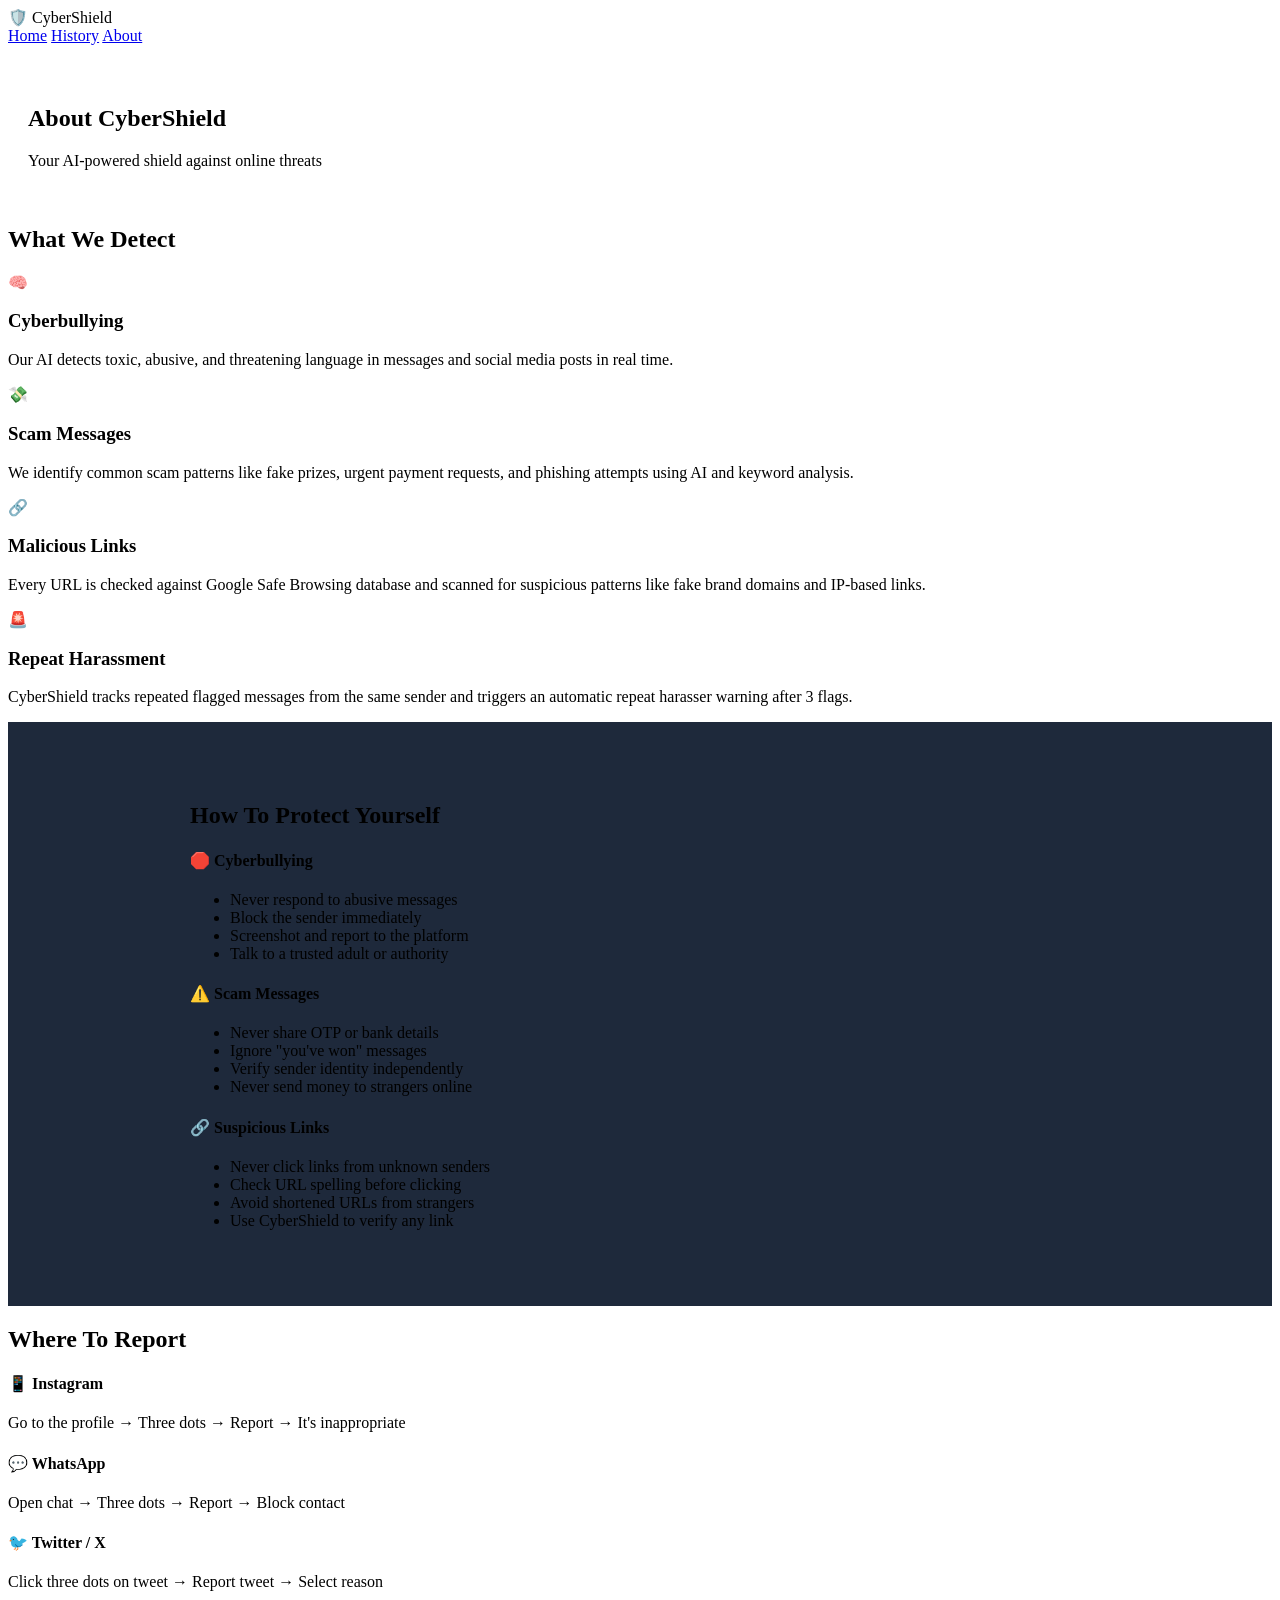
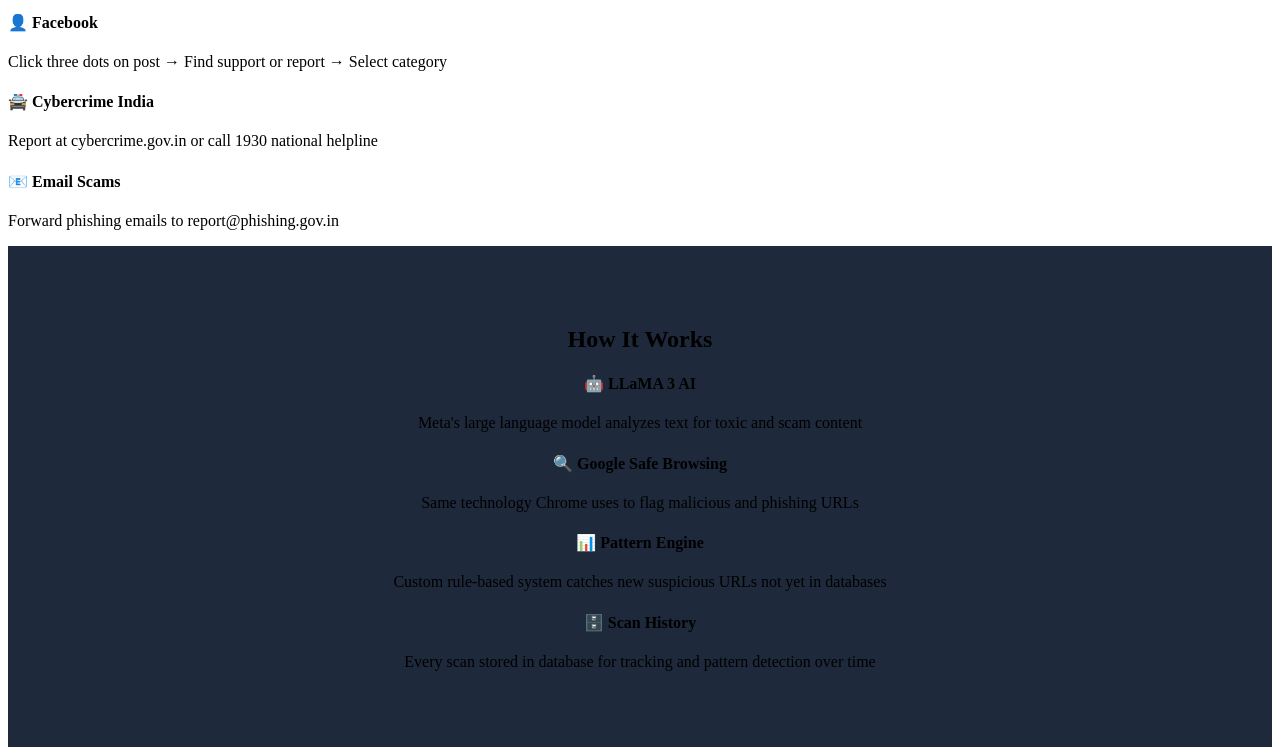
==== templates/about.html @ 7a64b75e "initial commit" ====
<!DOCTYPE html>
<html lang="en">
<head>
    <meta charset="UTF-8">
    <meta name="viewport" content="width=device-width, initial-scale=1.0">
    <title>CyberShield — About</title>
    <link rel="stylesheet" href="{{ url_for('static', filename='css/style.css') }}">
    <link href="https://fonts.googleapis.com/css2?family=Inter:wght@400;600;700;800&display=swap" rel="stylesheet">
</head>
<body>

    <!-- NAVBAR -->
    <nav class="navbar">
        <div class="logo">🛡️ CyberShield</div>
        <div class="nav-links">
            <a href="/">Home</a>
            <a href="/history">History</a>
            <a href="/about">About</a>
        </div>
    </nav>

    <!-- HEADER -->
    <section class="hero" style="padding: 40px 20px 20px;">
        <h1>About <span class="highlight">CyberShield</span></h1>
        <p>Your AI-powered shield against online threats</p>
    </section>

    <!-- WHAT WE DETECT -->
    <section class="about-section">
        <h2 class="section-title">What We Detect</h2>
        <div class="about-grid">

            <div class="about-card">
                <div class="about-icon">🧠</div>
                <h3>Cyberbullying</h3>
                <p>Our AI detects toxic, abusive, and threatening language in messages and social media posts in real time.</p>
            </div>

            <div class="about-card">
                <div class="about-icon">💸</div>
                <h3>Scam Messages</h3>
                <p>We identify common scam patterns like fake prizes, urgent payment requests, and phishing attempts using AI and keyword analysis.</p>
            </div>

            <div class="about-card">
                <div class="about-icon">🔗</div>
                <h3>Malicious Links</h3>
                <p>Every URL is checked against Google Safe Browsing database and scanned for suspicious patterns like fake brand domains and IP-based links.</p>
            </div>

            <div class="about-card">
                <div class="about-icon">🚨</div>
                <h3>Repeat Harassment</h3>
                <p>CyberShield tracks repeated flagged messages from the same sender and triggers an automatic repeat harasser warning after 3 flags.</p>
            </div>

        </div>
    </section>

    <!-- HOW TO SPOT -->
    <section class="about-section" style="background: #1e293b; padding: 60px 20px;">
        <div style="max-width: 900px; margin: 0 auto;">
            <h2 class="section-title">How To Protect Yourself</h2>
            <div class="tips-grid">

                <div class="tip-card">
                    <h4>🛑 Cyberbullying</h4>
                    <ul>
                        <li>Never respond to abusive messages</li>
                        <li>Block the sender immediately</li>
                        <li>Screenshot and report to the platform</li>
                        <li>Talk to a trusted adult or authority</li>
                    </ul>
                </div>

                <div class="tip-card">
                    <h4>⚠️ Scam Messages</h4>
                    <ul>
                        <li>Never share OTP or bank details</li>
                        <li>Ignore "you've won" messages</li>
                        <li>Verify sender identity independently</li>
                        <li>Never send money to strangers online</li>
                    </ul>
                </div>

                <div class="tip-card">
                    <h4>🔗 Suspicious Links</h4>
                    <ul>
                        <li>Never click links from unknown senders</li>
                        <li>Check URL spelling before clicking</li>
                        <li>Avoid shortened URLs from strangers</li>
                        <li>Use CyberShield to verify any link</li>
                    </ul>
                </div>

            </div>
        </div>
    </section>

    <!-- WHERE TO REPORT -->
    <section class="about-section">
        <h2 class="section-title">Where To Report</h2>
        <div class="report-grid">

            <div class="report-card">
                <h4>📱 Instagram</h4>
                <p>Go to the profile → Three dots → Report → It's inappropriate</p>
            </div>

            <div class="report-card">
                <h4>💬 WhatsApp</h4>
                <p>Open chat → Three dots → Report → Block contact</p>
            </div>

            <div class="report-card">
                <h4>🐦 Twitter / X</h4>
                <p>Click three dots on tweet → Report tweet → Select reason</p>
            </div>

            <div class="report-card">
                <h4>👤 Facebook</h4>
                <p>Click three dots on post → Find support or report → Select category</p>
            </div>

            <div class="report-card">
                <h4>🚔 Cybercrime India</h4>
                <p>Report at cybercrime.gov.in or call 1930 national helpline</p>
            </div>

            <div class="report-card">
                <h4>📧 Email Scams</h4>
                <p>Forward phishing emails to report@phishing.gov.in</p>
            </div>

        </div>
    </section>

    <!-- TECH STACK -->
    <section class="about-section" style="background: #1e293b; padding: 60px 20px;">
        <div style="max-width: 900px; margin: 0 auto; text-align: center;">
            <h2 class="section-title">How It Works</h2>
            <div class="tech-grid">
                <div class="tech-card">
                    <h4>🤖 LLaMA 3 AI</h4>
                    <p>Meta's large language model analyzes text for toxic and scam content</p>
                </div>
                <div class="tech-card">
                    <h4>🔍 Google Safe Browsing</h4>
                    <p>Same technology Chrome uses to flag malicious and phishing URLs</p>
                </div>
                <div class="tech-card">
                    <h4>📊 Pattern Engine</h4>
                    <p>Custom rule-based system catches new suspicious URLs not yet in databases</p>
                </div>
                <div class="tech-card">
                    <h4>🗄️ Scan History</h4>
                    <p>Every scan stored in database for tracking and pattern detection over time</p>
                </div>
            </div>
        </div>
    </section>

</body>
</html>
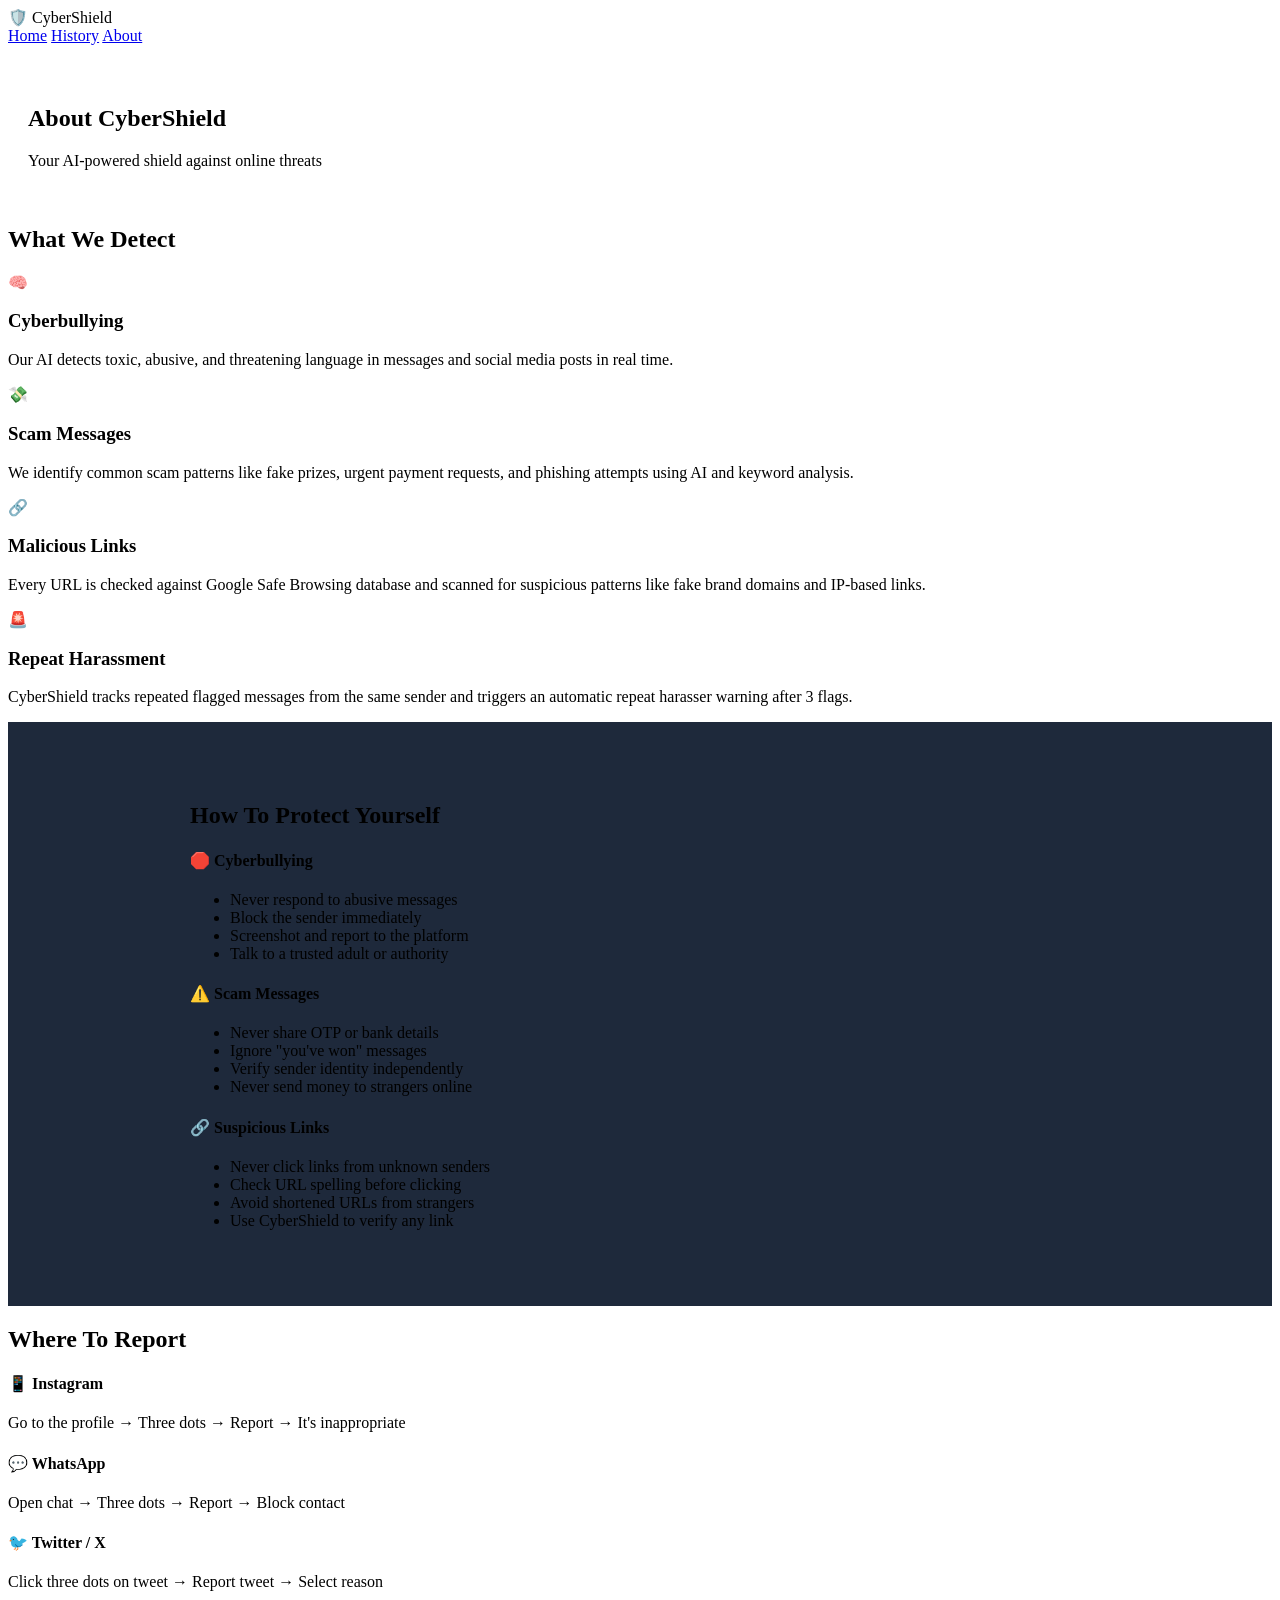
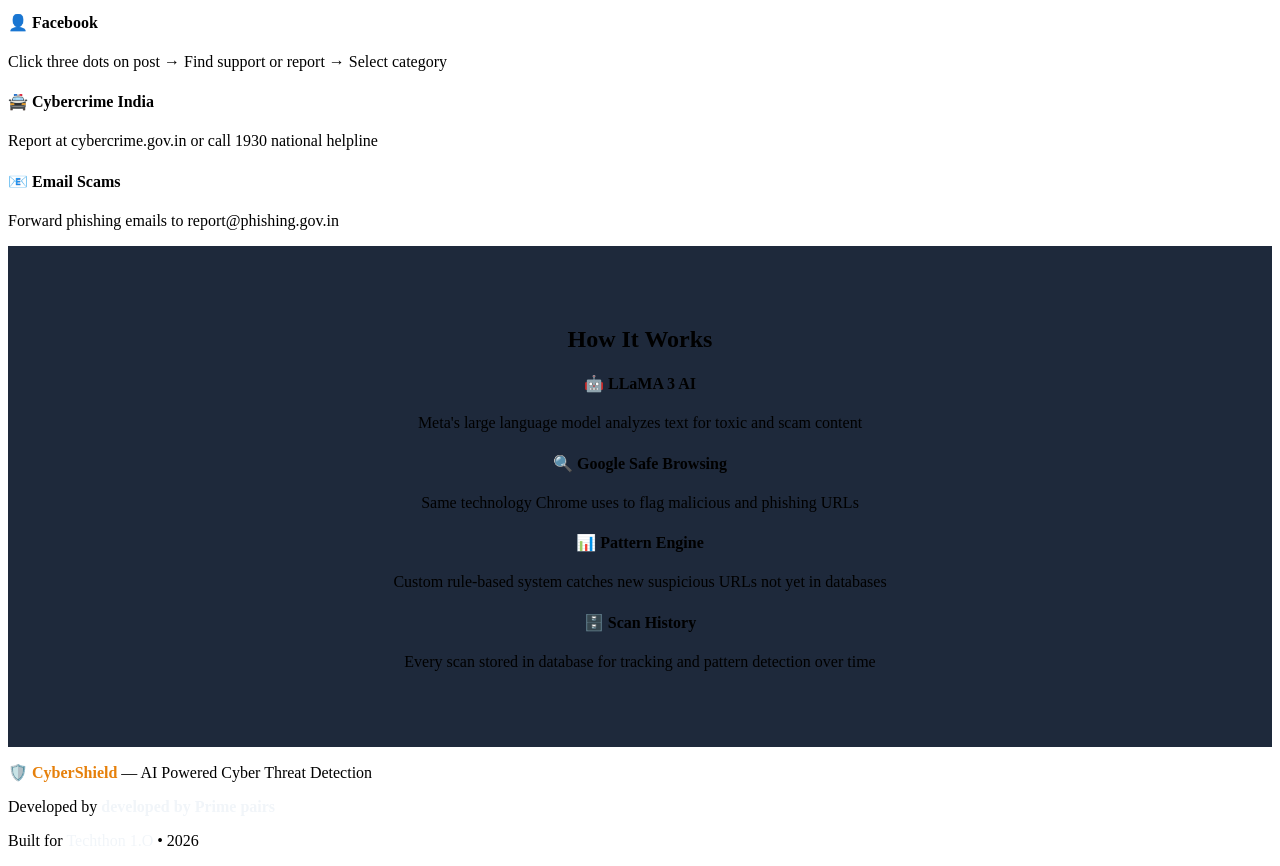
==== commit 9e9d8aae: "add footer" ====
--- a/templates/about.html
+++ b/templates/about.html
@@ -159,6 +159,10 @@
             </div>
         </div>
     </section>
+    <p>🛡️ <span style="color: #e6800b; font-weight: 700;">CyberShield</span> — AI Powered Cyber Threat Detection</p>
+    <p style="margin-top: 8px;">Developed by <span style="color: #f1f5f9; font-weight: 600;">developed by Prime pairs</span> 
+    <p style="margin-top: 8px;">Built for <span style="color: #f1f5f9;">Techthon 1.O</span> • 2026</p>
+</footer>
 
 </body>
 </html>
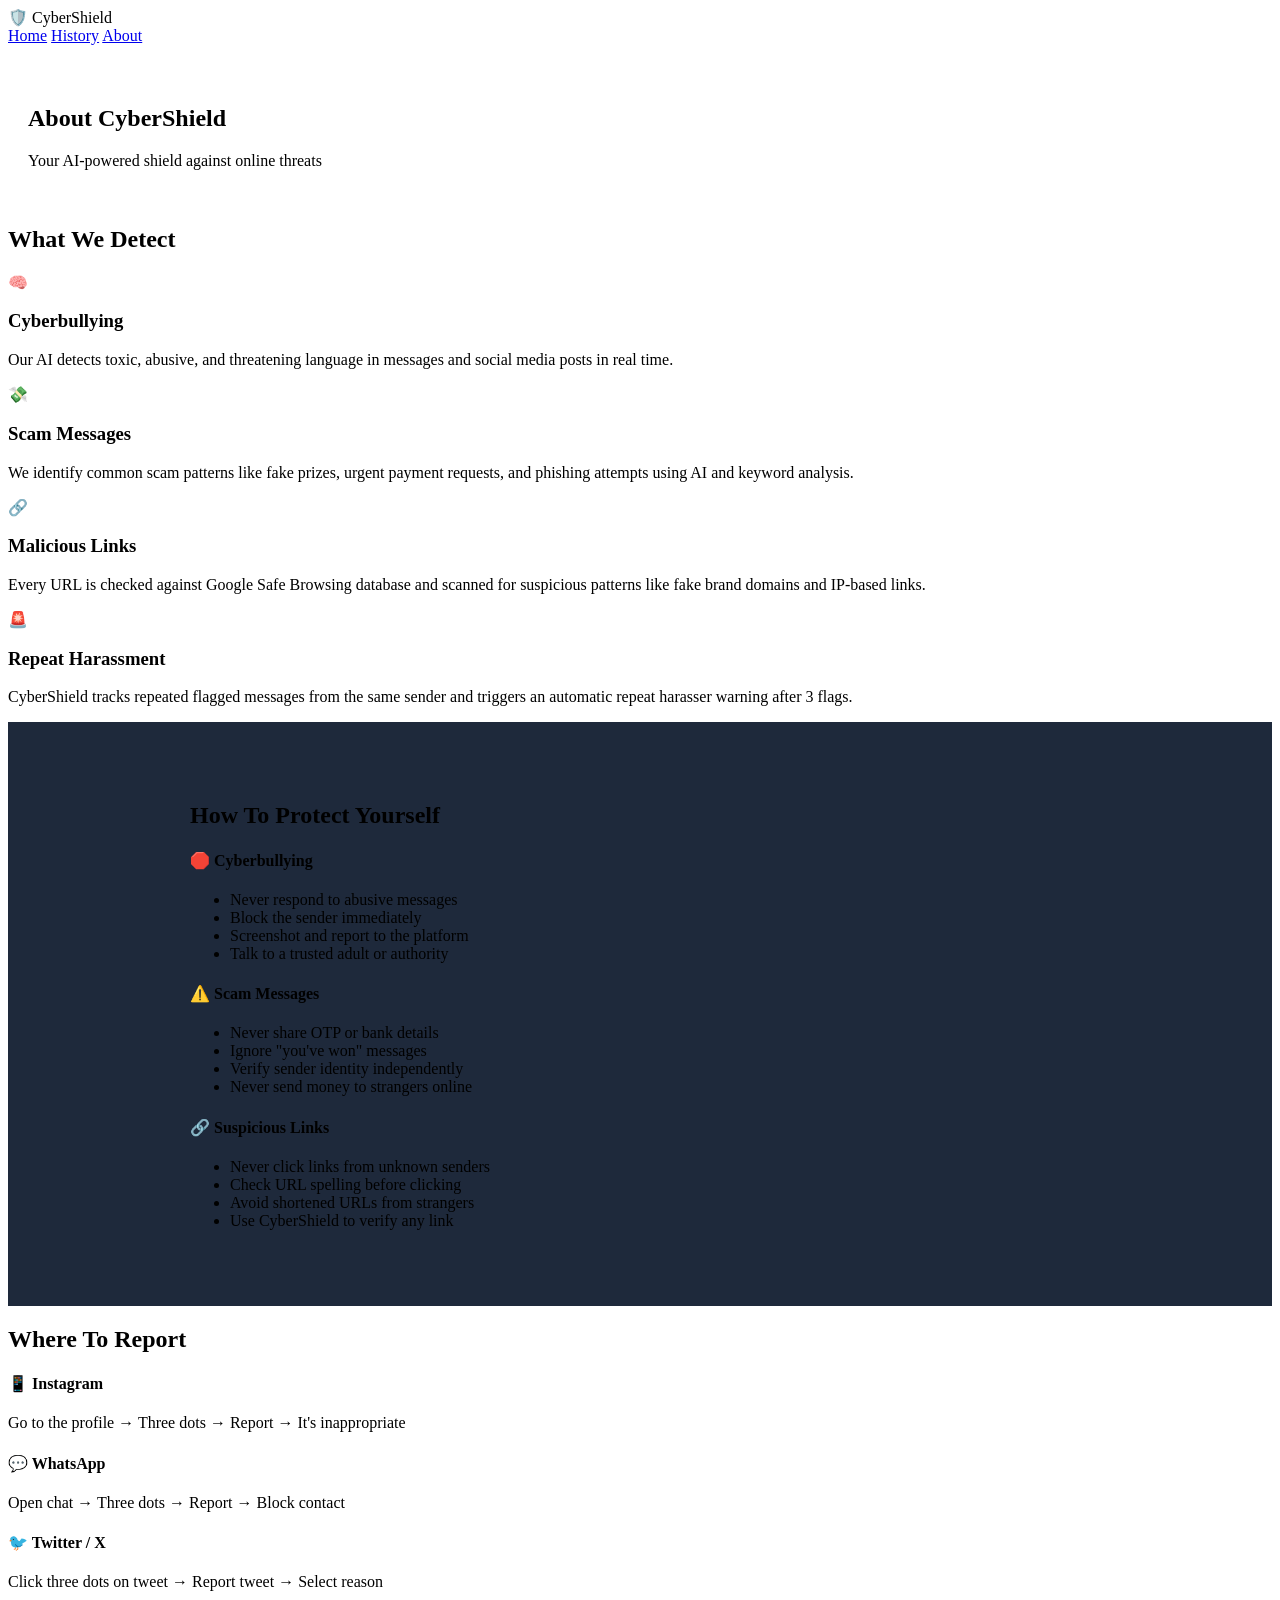
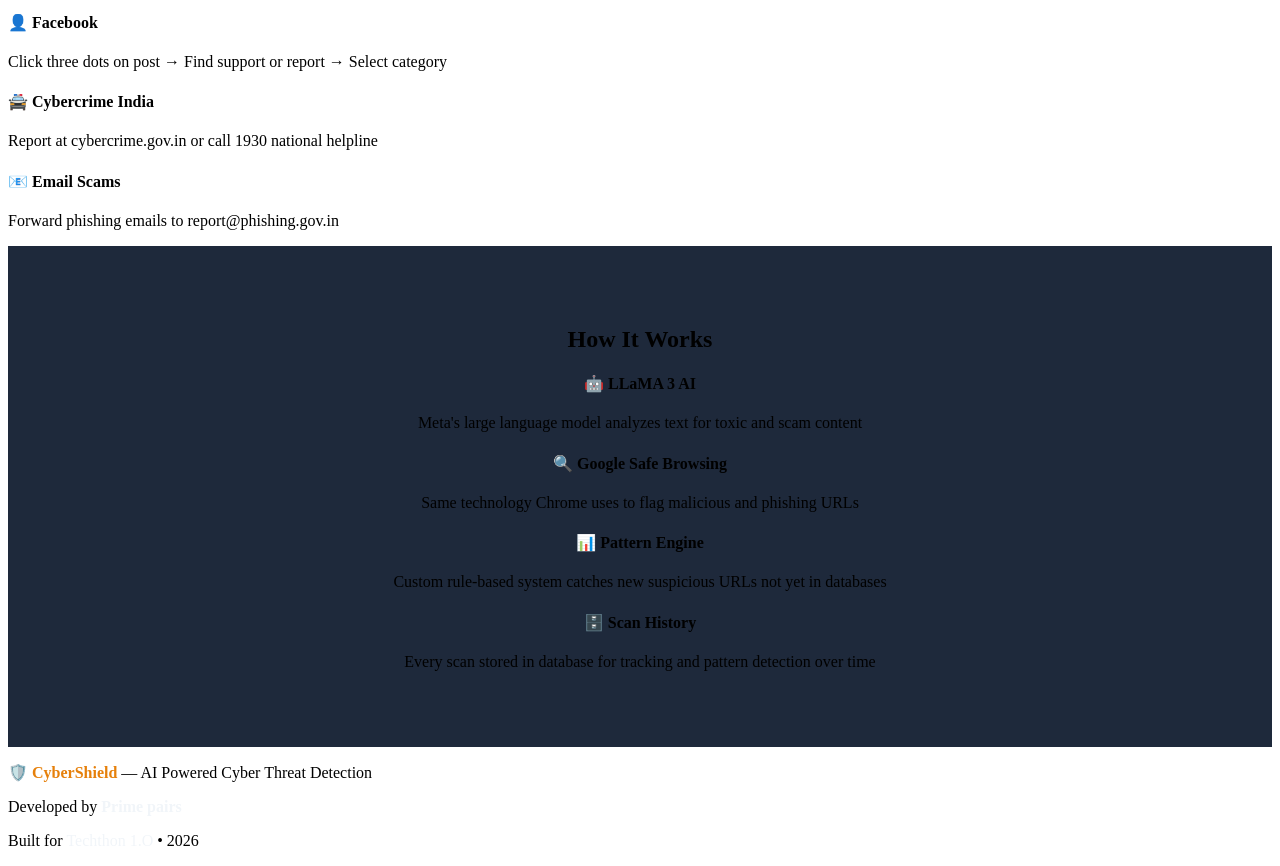
==== commit ef55a78a: "add footer" ====
--- a/templates/about.html
+++ b/templates/about.html
@@ -160,7 +160,7 @@
         </div>
     </section>
     <p>🛡️ <span style="color: #e6800b; font-weight: 700;">CyberShield</span> — AI Powered Cyber Threat Detection</p>
-    <p style="margin-top: 8px;">Developed by <span style="color: #f1f5f9; font-weight: 600;">developed by Prime pairs</span> 
+    <p style="margin-top: 8px;">Developed by <span style="color: #f1f5f9; font-weight: 600;">Prime pairs</span> 
     <p style="margin-top: 8px;">Built for <span style="color: #f1f5f9;">Techthon 1.O</span> • 2026</p>
 </footer>
 
